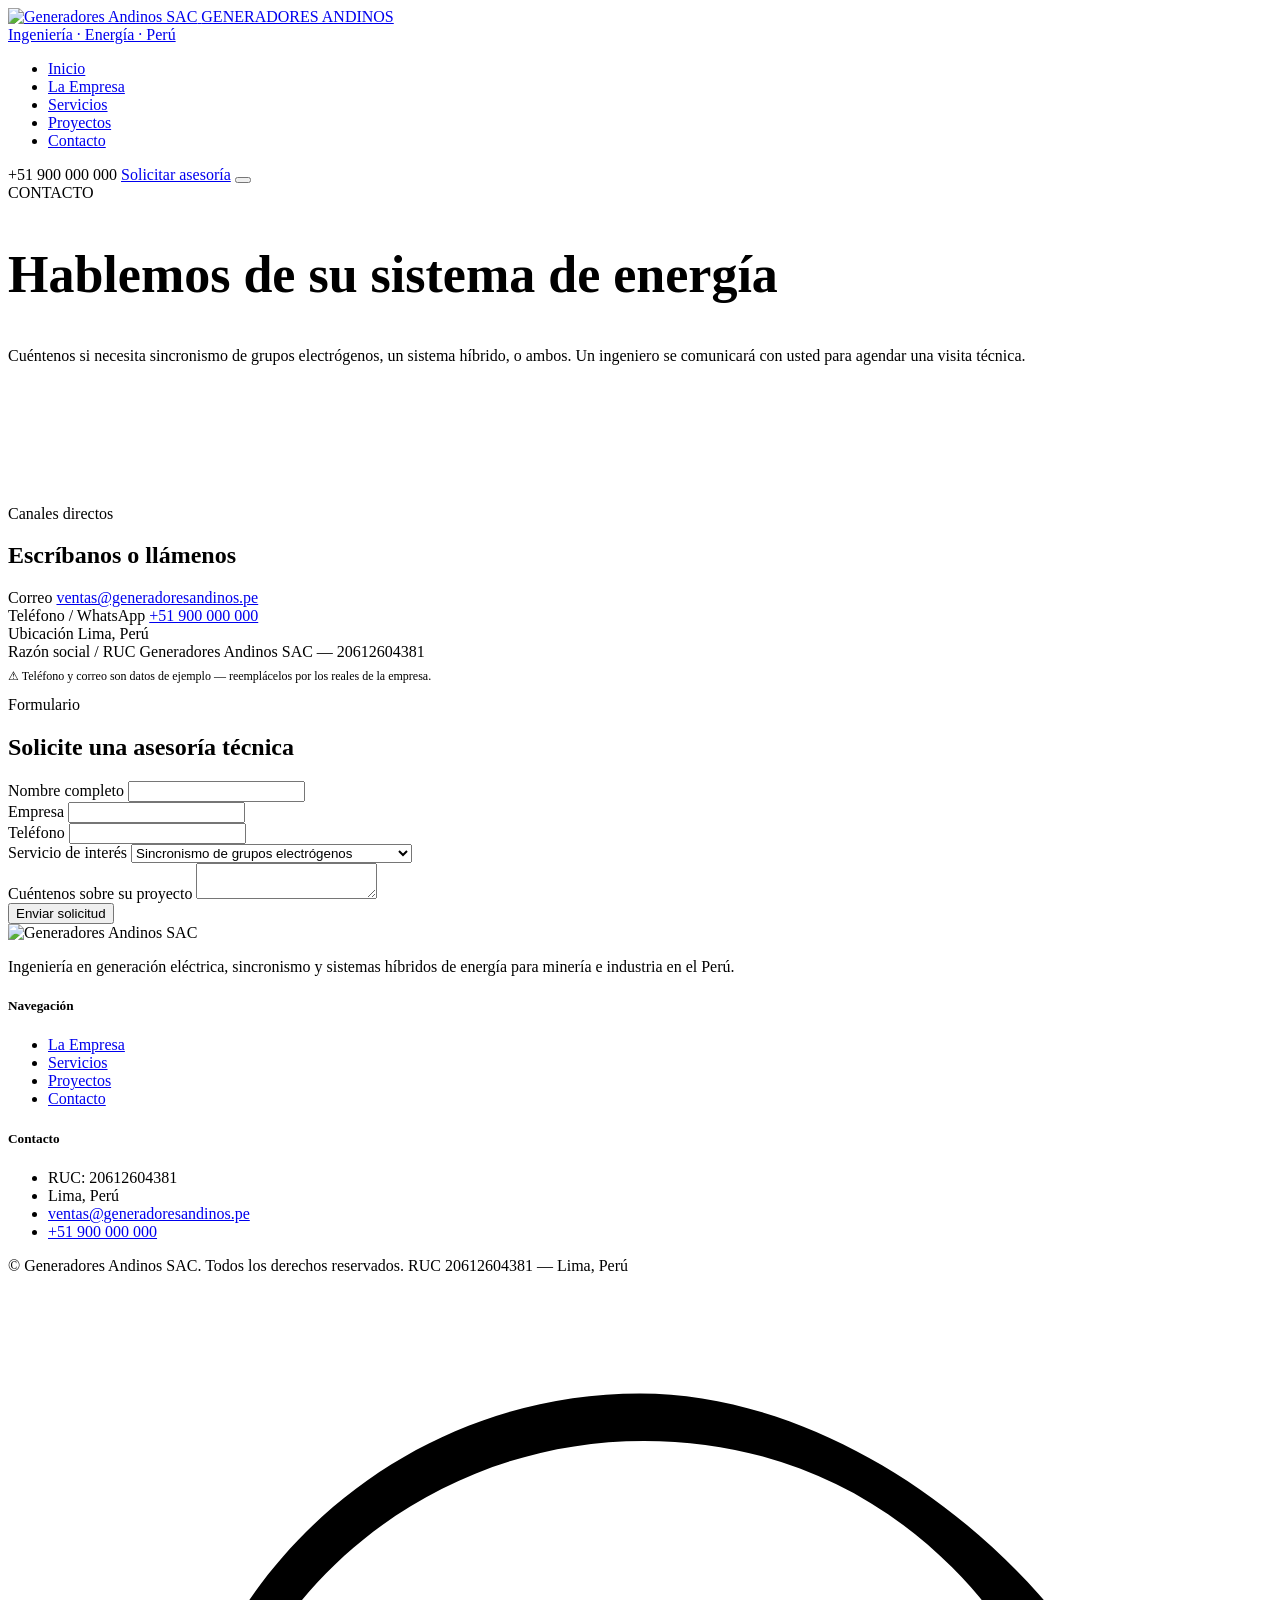
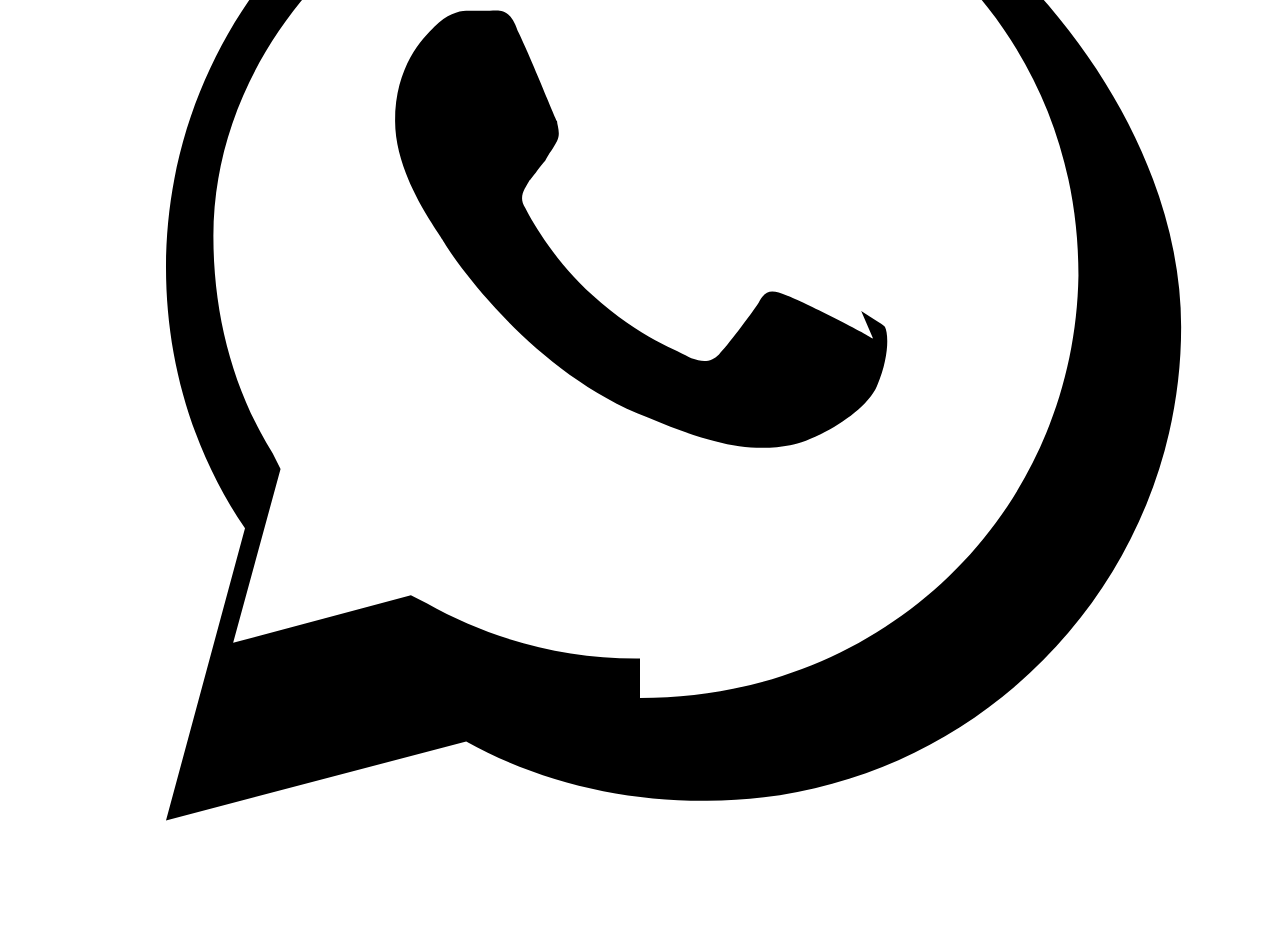
==== contacto.html @ 54067fe4 "Add files via upload" ====
<!DOCTYPE html>
<html lang="es-PE">
<head>
<meta charset="UTF-8">
<meta name="viewport" content="width=device-width, initial-scale=1.0">
<title>Contacto | Generadores Andinos SAC</title>
<meta name="description" content="Contáctese con Generadores Andinos SAC para asesoría en sincronismo de grupos electrógenos y sistemas híbridos de energía.">
<link rel="icon" href="assets/img/logo.png">
<link rel="preconnect" href="https://fonts.googleapis.com">
<link href="https://fonts.googleapis.com/css2?family=Oswald:wght@400;500;600;700&family=Inter:wght@400;500;600&family=IBM+Plex+Mono:wght@400;500&display=swap" rel="stylesheet">
<link rel="stylesheet" href="assets/css/styles.css">
</head>
<body>

<header class="site-header">
  <div class="wrap">
    <a href="index.html" class="brand">
      <img src="assets/img/logo.png" alt="Generadores Andinos SAC">
      <span class="brand-text">
        <span class="b1">GENERADORES ANDINOS</span><br>
        <span class="b2">Ingeniería · Energía · Perú</span>
      </span>
    </a>
    <nav class="main-nav" aria-label="Navegación principal">
      <ul>
        <li><a href="index.html">Inicio</a></li>
        <li><a href="nosotros.html">La Empresa</a></li>
        <li><a href="servicios.html">Servicios</a></li>
        <li><a href="proyectos.html">Proyectos</a></li>
        <li><a href="contacto.html" class="active">Contacto</a></li>
      </ul>
    </nav>
    <div class="header-actions">
      <span class="tel">+51 900 000 000</span>
      <a href="contacto.html" class="btn">Solicitar asesoría</a>
      <button class="nav-toggle" aria-label="Abrir menú" aria-expanded="false"><span></span></button>
    </div>
  </div>
</header>

<section class="hero" style="padding-bottom:0;">
  <div class="wrap" style="padding-bottom:56px;">
    <div class="hero-kicker">CONTACTO</div>
    <h1 style="font-size: clamp(30px,4.6vw,52px);">Hablemos de su sistema de energía</h1>
    <p class="lead">Cuéntenos si necesita sincronismo de grupos electrógenos, un sistema híbrido, o ambos. Un ingeniero se comunicará con usted para agendar una visita técnica.</p>
  </div>
  <svg class="skyline hero-bg-peaks skyline-dark" viewBox="0 0 1200 60" fill="none" xmlns="http://www.w3.org/2000/svg" preserveAspectRatio="none" aria-hidden="true">
    <path d="M0,45 60,45 100,15 140,35 180,8 230,40 270,20 330,42 380,12 420,44 480,44 540,18 580,45 640,44 700,14 760,40 820,28 860,44 920,44 980,16 1030,42 1090,35 1140,44 1200,44" stroke-width="1.5"/>
  </svg>
</section>

<section>
  <div class="wrap contact-grid">
    <div class="reveal">
      <div class="eyebrow">Canales directos</div>
      <h2>Escríbanos o llámenos</h2>
      <div class="contact-card">
        <span class="k">Correo</span>
        <span class="v"><a href="mailto:ventas@generadoresandinos.pe">ventas@generadoresandinos.pe</a></span>
      </div>
      <div class="contact-card">
        <span class="k">Teléfono / WhatsApp</span>
        <span class="v"><a href="tel:+51900000000">+51 900 000 000</a></span>
      </div>
      <div class="contact-card">
        <span class="k">Ubicación</span>
        <span class="v">Lima, Perú</span>
      </div>
      <div class="contact-card">
        <span class="k">Razón social / RUC</span>
        <span class="v">Generadores Andinos SAC — 20612604381</span>
      </div>
      <p style="font-family: var(--font-mono); font-size:12px; color:var(--ink-500); margin-top:8px;">⚠ Teléfono y correo son datos de ejemplo — reemplácelos por los reales de la empresa.</p>
    </div>

    <div class="reveal">
      <div class="eyebrow">Formulario</div>
      <h2>Solicite una asesoría técnica</h2>
      <form class="contact-form">
        <div>
          <label for="nombre">Nombre completo</label>
          <input type="text" id="nombre" name="nombre" required>
        </div>
        <div>
          <label for="empresa">Empresa</label>
          <input type="text" id="empresa" name="empresa">
        </div>
        <div>
          <label for="telefono">Teléfono</label>
          <input type="tel" id="telefono" name="telefono">
        </div>
        <div>
          <label for="servicio">Servicio de interés</label>
          <select id="servicio" name="servicio">
            <option value="Sincronismo de grupos electrógenos">Sincronismo de grupos electrógenos</option>
            <option value="Sistemas híbridos (Genset + Solar + BESS)">Sistemas híbridos (Genset + Solar + BESS)</option>
            <option value="Ambos">Ambos</option>
            <option value="Mantenimiento">Mantenimiento</option>
            <option value="Otro">Otro</option>
          </select>
        </div>
        <div>
          <label for="mensaje">Cuéntenos sobre su proyecto</label>
          <textarea id="mensaje" name="mensaje" required></textarea>
        </div>
        <button type="submit" class="btn primary">Enviar solicitud</button>
      </form>
    </div>
  </div>
</section>

<footer class="site-footer">
  <div class="wrap footer-main">
    <div class="footer-brand">
      <img src="assets/img/logo-transparent.png" alt="Generadores Andinos SAC">
      <p>Ingeniería en generación eléctrica, sincronismo y sistemas híbridos de energía para minería e industria en el Perú.</p>
    </div>
    <div class="footer-col">
      <h5>Navegación</h5>
      <ul>
        <li><a href="nosotros.html">La Empresa</a></li>
        <li><a href="servicios.html">Servicios</a></li>
        <li><a href="proyectos.html">Proyectos</a></li>
        <li><a href="contacto.html">Contacto</a></li>
      </ul>
    </div>
    <div class="footer-col">
      <h5>Contacto</h5>
      <ul>
        <li>RUC: 20612604381</li>
        <li>Lima, Perú</li>
        <li><a href="mailto:ventas@generadoresandinos.pe">ventas@generadoresandinos.pe</a></li>
        <li><a href="tel:+51900000000">+51 900 000 000</a></li>
      </ul>
    </div>
  </div>
  <div class="wrap footer-bottom">
    <span>© <span data-year></span> Generadores Andinos SAC. Todos los derechos reservados.</span>
    <span>RUC 20612604381 — Lima, Perú</span>
  </div>
</footer>

<a class="wa-float" href="https://api.whatsapp.com/send?phone=51900000000&text=Hola%2C%20me%20gustar%C3%ADa%20recibir%20m%C3%A1s%20informaci%C3%B3n%20sobre%20sus%20servicios." aria-label="Escribir por WhatsApp" target="_blank" rel="noopener">
  <svg viewBox="0 0 32 32" xmlns="http://www.w3.org/2000/svg"><path d="M16 3C9.4 3 4 8.4 4 15c0 2.4.7 4.7 2 6.6L4 29l7.6-2c1.8 1 3.9 1.5 6 1.5h.1c6.6 0 12-5.4 12-12S22.6 3 16 3zm0 21.9h-.1c-1.9 0-3.7-.5-5.3-1.4l-.4-.2-4.5 1.2 1.2-4.4-.2-.4c-1-1.6-1.5-3.5-1.5-5.5C5.2 9 10 4.2 16.1 4.2c3 0 5.7 1.1 7.8 3.2 2.1 2.1 3.2 4.8 3.2 7.8-.1 6-4.9 10.7-11.1 10.7zm5.9-8.1c-.3-.2-1.9-1-2.2-1.1-.3-.1-.5-.2-.7.2-.2.3-.8 1.1-1 1.3-.2.2-.4.2-.7.1-.3-.2-1.3-.5-2.5-1.6-.9-.8-1.5-1.8-1.7-2.2-.2-.3 0-.5.1-.7.1-.1.3-.4.4-.5.1-.2.2-.3.3-.5.1-.2 0-.4 0-.5-.1-.2-.7-1.7-1-2.3-.2-.6-.5-.5-.7-.5h-.6c-.2 0-.5.1-.8.4-.3.3-1 1-1 2.4s1.1 2.8 1.2 3c.1.2 2.1 3.3 5.2 4.5.7.3 1.3.5 1.7.6.7.2 1.4.2 1.9.1.6-.1 1.9-.8 2.2-1.5.3-.7.3-1.3.2-1.5-.1-.1-.3-.2-.6-.4z"/></svg>
</a>

<script src="assets/js/main.js"></script>
</body>
</html>
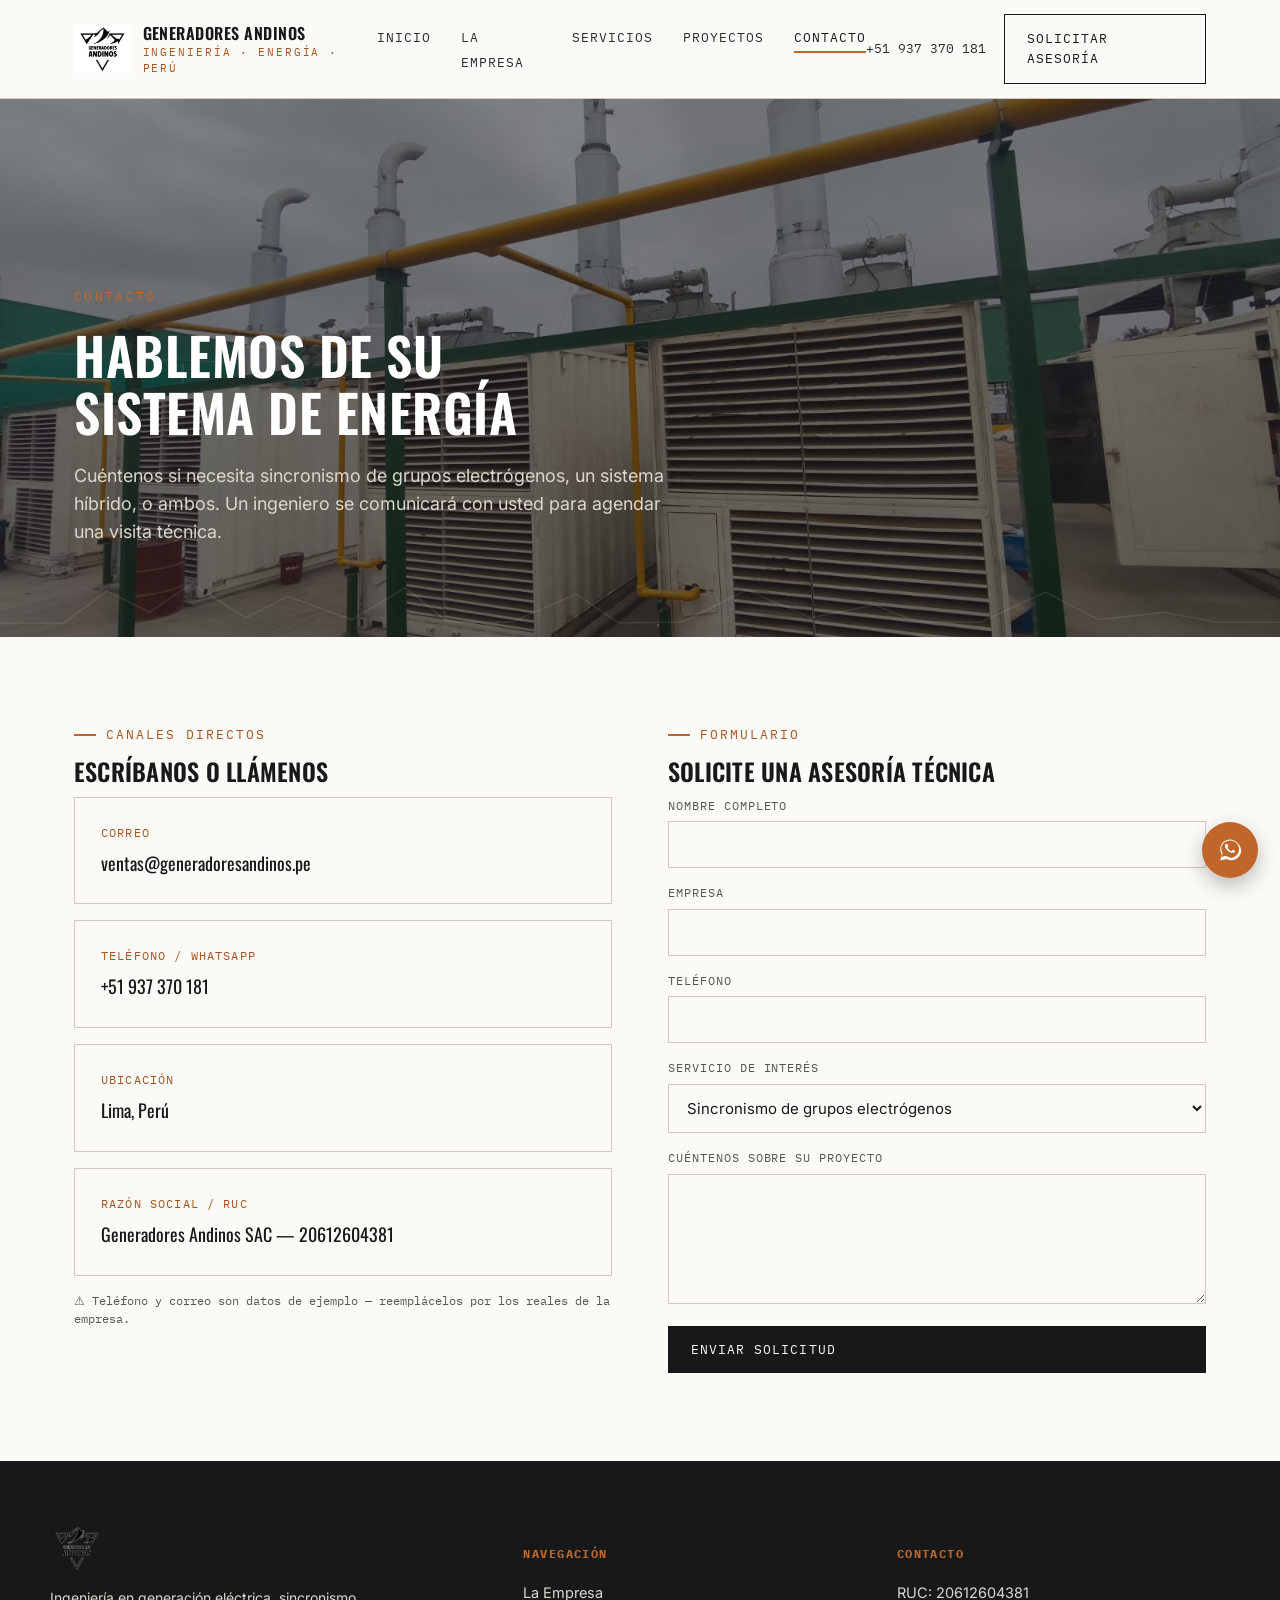
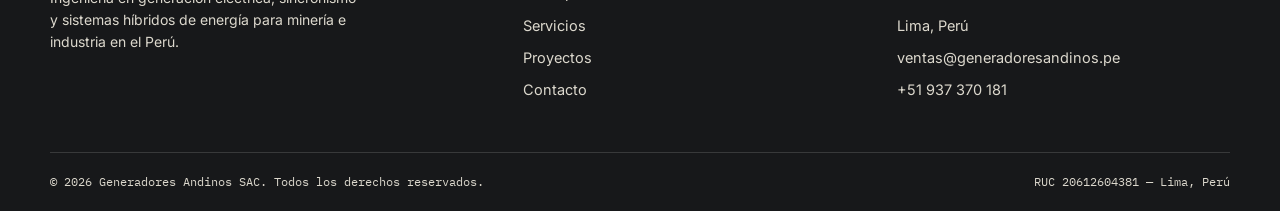
==== commit 8cc5a15c: "Update contact phone number and WhatsApp link" ====
--- a/contacto.html
+++ b/contacto.html
@@ -31,7 +31,7 @@
       </ul>
     </nav>
     <div class="header-actions">
-      <span class="tel">+51 900 000 000</span>
+      <span class="tel">+51 937 370 181</span>
       <a href="contacto.html" class="btn">Solicitar asesoría</a>
       <button class="nav-toggle" aria-label="Abrir menú" aria-expanded="false"><span></span></button>
     </div>
@@ -60,7 +60,7 @@
       </div>
       <div class="contact-card">
         <span class="k">Teléfono / WhatsApp</span>
-        <span class="v"><a href="tel:+51900000000">+51 900 000 000</a></span>
+        <span class="v"><a href="tel:+51937370181">+51 937 370 181</a></span>
       </div>
       <div class="contact-card">
         <span class="k">Ubicación</span>
@@ -130,7 +130,7 @@
         <li>RUC: 20612604381</li>
         <li>Lima, Perú</li>
         <li><a href="mailto:ventas@generadoresandinos.pe">ventas@generadoresandinos.pe</a></li>
-        <li><a href="tel:+51900000000">+51 900 000 000</a></li>
+        <li><a href="tel:+51937370181">+51 937 370 181</a></li>
       </ul>
     </div>
   </div>
@@ -140,7 +140,7 @@
   </div>
 </footer>
 
-<a class="wa-float" href="https://api.whatsapp.com/send?phone=51900000000&text=Hola%2C%20me%20gustar%C3%ADa%20recibir%20m%C3%A1s%20informaci%C3%B3n%20sobre%20sus%20servicios." aria-label="Escribir por WhatsApp" target="_blank" rel="noopener">
+<a class="wa-float" href="https://api.whatsapp.com/send?phone=51937370181&text=Hola%2C%20me%20gustar%C3%ADa%20recibir%20m%C3%A1s%20informaci%C3%B3n%20sobre%20sus%20servicios." aria-label="Escribir por WhatsApp" target="_blank" rel="noopener">
   <svg viewBox="0 0 32 32" xmlns="http://www.w3.org/2000/svg"><path d="M16 3C9.4 3 4 8.4 4 15c0 2.4.7 4.7 2 6.6L4 29l7.6-2c1.8 1 3.9 1.5 6 1.5h.1c6.6 0 12-5.4 12-12S22.6 3 16 3zm0 21.9h-.1c-1.9 0-3.7-.5-5.3-1.4l-.4-.2-4.5 1.2 1.2-4.4-.2-.4c-1-1.6-1.5-3.5-1.5-5.5C5.2 9 10 4.2 16.1 4.2c3 0 5.7 1.1 7.8 3.2 2.1 2.1 3.2 4.8 3.2 7.8-.1 6-4.9 10.7-11.1 10.7zm5.9-8.1c-.3-.2-1.9-1-2.2-1.1-.3-.1-.5-.2-.7.2-.2.3-.8 1.1-1 1.3-.2.2-.4.2-.7.1-.3-.2-1.3-.5-2.5-1.6-.9-.8-1.5-1.8-1.7-2.2-.2-.3 0-.5.1-.7.1-.1.3-.4.4-.5.1-.2.2-.3.3-.5.1-.2 0-.4 0-.5-.1-.2-.7-1.7-1-2.3-.2-.6-.5-.5-.7-.5h-.6c-.2 0-.5.1-.8.4-.3.3-1 1-1 2.4s1.1 2.8 1.2 3c.1.2 2.1 3.3 5.2 4.5.7.3 1.3.5 1.7.6.7.2 1.4.2 1.9.1.6-.1 1.9-.8 2.2-1.5.3-.7.3-1.3.2-1.5-.1-.1-.3-.2-.6-.4z"/></svg>
 </a>
 
--- a/assets/css/styles.css
+++ b/assets/css/styles.css
@@ -0,0 +1,472 @@
+/* =========================================================
+   GENERADORES ANDINOS SAC
+   Tokens: piedra (stone), tinta (ink), acero (steel), oxido (rust)
+   ========================================================= */
+:root{
+  --stone-050: #F3F1EC;
+  --stone-100: #EAE7DF; 
+  --stone-200: #DCD8CD;
+  --line:       #CFCABD;
+  --ink-900:   #17181A;
+  --ink-700:   #2B2C2E;
+  --ink-500:   #55564F;
+  --paper:     #FBFAF7;
+  --steel-600: #33505F;
+  --steel-700: #22394450;
+  --steel-050: #E7EEF1;
+  --rust-500:  #C1662B;
+  --rust-600:  #A6551F;
+  --focus:     #1E6FA8;
+
+  --font-display: "Oswald", "Arial Narrow", sans-serif;
+  --font-body: "Inter", -apple-system, BlinkMacSystemFont, "Segoe UI", sans-serif;
+  --font-mono: "IBM Plex Mono", ui-monospace, monospace;
+
+  --container: 1180px;
+  --radius: 2px;
+}
+
+*, *::before, *::after{ box-sizing: border-box; }
+html{ scroll-behavior: smooth; }
+body{
+  margin:0;
+  font-family: var(--font-body);
+  color: var(--ink-700);
+  background: var(--paper);
+  -webkit-font-smoothing: antialiased;
+  line-height: 1.55;
+}
+img{ max-width:100%; display:block; }
+a{ color:inherit; text-decoration:none; }
+h1,h2,h3,h4{
+  font-family: var(--font-display);
+  color: var(--ink-900);
+  text-transform: uppercase;
+  letter-spacing: 0.01em;
+  line-height: 1.08;
+  margin: 0 0 .5em;
+  font-weight: 600;
+}
+p{ margin: 0 0 1em; }
+ul{ margin:0; padding:0; list-style:none; }
+button{ font-family: inherit; }
+
+:focus-visible{
+  outline: 3px solid var(--focus);
+  outline-offset: 3px;
+}
+
+.wrap{
+  max-width: var(--container);
+  margin: 0 auto;
+  padding: 0 24px;
+}
+
+.eyebrow{
+  display:flex;
+  align-items:center;
+  gap:10px;
+  font-family: var(--font-mono);
+  font-size: 12.5px;
+  letter-spacing: .16em;
+  text-transform: uppercase;
+  color: var(--rust-600);
+  margin-bottom: 14px;
+}
+.eyebrow::before{
+  content:"";
+  width: 22px; height:2px;
+  background: var(--rust-500);
+  display:inline-block;
+}
+
+.btn{
+  display:inline-flex;
+  align-items:center;
+  gap:10px;
+  font-family: var(--font-mono);
+  font-size: 13px;
+  letter-spacing: .08em;
+  text-transform: uppercase;
+  padding: 14px 22px;
+  border: 1.5px solid var(--ink-900);
+  color: var(--ink-900);
+  background: transparent;
+  transition: background .15s ease, color .15s ease, transform .15s ease;
+  cursor:pointer;
+}
+.btn:hover{ background: var(--ink-900); color: var(--paper); }
+.btn.primary{ background: var(--ink-900); color: var(--paper); }
+.btn.primary:hover{ background: var(--rust-600); border-color: var(--rust-600); }
+.btn.ghost-light{ border-color: rgba(255,255,255,.55); color:#fff; }
+.btn.ghost-light:hover{ background:#fff; color: var(--ink-900); }
+
+/* ---------- Header ---------- */
+.site-header{
+  position: sticky; top:0; z-index: 100;
+  background: rgba(251,250,247,.92);
+  backdrop-filter: blur(6px);
+  border-bottom: 1px solid var(--line);
+}
+.site-header .wrap{
+  display:flex; align-items:center; justify-content:space-between;
+  padding-top: 14px; padding-bottom: 14px;
+}
+.brand{ display:flex; align-items:center; gap:12px; }
+.brand img{ height: 48px; width:auto; }
+.brand-text{ font-family: var(--font-display); line-height:1; }
+.brand-text .b1{ font-size: 16px; letter-spacing:.03em; color: var(--ink-900); font-weight:600;}
+.brand-text .b2{ font-size: 10.5px; letter-spacing:.18em; color: var(--rust-600); font-family: var(--font-mono); text-transform: uppercase; }
+
+.main-nav ul{ display:flex; gap: 30px; }
+.main-nav a{
+  font-family: var(--font-mono);
+  font-size: 12.5px;
+  letter-spacing:.08em;
+  text-transform: uppercase;
+  color: var(--ink-700);
+  padding: 6px 0;
+  border-bottom: 2px solid transparent;
+}
+.main-nav a:hover, .main-nav a.active{ border-color: var(--rust-500); color: var(--ink-900); }
+
+.header-actions{ display:flex; align-items:center; gap:18px; }
+.header-actions .tel{ font-family: var(--font-mono); font-size: 13px; color: var(--ink-700); white-space:nowrap; }
+.nav-toggle{
+  display:none;
+  width:40px; height:40px;
+  border:1px solid var(--ink-900);
+  background:none;
+  position:relative;
+}
+.nav-toggle span, .nav-toggle span::before, .nav-toggle span::after{
+  content:""; position:absolute; left:9px; right:9px; height:2px; background: var(--ink-900);
+}
+.nav-toggle span{ top:19px; }
+.nav-toggle span::before{ top:-7px; }
+.nav-toggle span::after{ top:7px; }
+
+/* ---------- Skyline / waveform divider (signature element) ---------- */
+.skyline{ display:block; width:100%; height:auto; }
+.skyline-light path{ stroke: var(--line); }
+.skyline-dark path{ stroke: rgba(255,255,255,.18); }
+.skyline-accent path{ stroke: var(--rust-500); }
+
+/* ---------- Hero ---------- */
+.hero{
+  position:relative;
+  background-color: var(--ink-900);
+  background-image:
+    linear-gradient(rgba(23,24,26,.50), rgba(23,24,26,.55)),
+    url('../img/hero-bg.jpg');
+  background-size: cover;
+  background-position: center;
+  background-repeat: no-repeat;
+  color: var(--stone-050);
+  overflow:hidden;
+}
+.hero .wrap{
+  padding-top: 100px;
+  padding-bottom: 64px;
+  position:relative;
+  z-index:2;
+}
+.hero-kicker{
+  font-family: var(--font-mono);
+  font-size: 13px;
+  letter-spacing:.18em;
+  text-transform:uppercase;
+  color: var(--rust-500);
+  margin-bottom: 20px;
+  display:flex; align-items:center; gap:10px;
+}
+.hero h1{
+  color:#fff;
+  font-size: clamp(34px, 5.4vw, 68px);
+  max-width: 16ch;
+  margin-bottom: 22px;
+}
+.hero .lead{
+  color: var(--stone-200);
+  font-size: 18px;
+  max-width: 56ch;
+  margin-bottom: 36px;
+}
+.hero-ctas{ display:flex; gap:16px; flex-wrap:wrap; margin-bottom: 56px;}
+.hero-stats{
+  display:grid;
+  grid-template-columns: repeat(3,1fr);
+  gap: 24px;
+  border-top: 1px solid rgba(255,255,255,.18);
+  padding-top: 28px;
+  max-width: 720px;
+}
+.hero-stats .stat b{
+  display:block; font-family: var(--font-display); font-size: 30px; color:#fff;
+}
+.hero-stats .stat span{
+  font-family: var(--font-mono); font-size: 11.5px; letter-spacing:.08em; text-transform:uppercase; color: var(--stone-200);
+}
+.hero-bg-peaks{
+  position:absolute; left:0; right:0; bottom:-2px; z-index:1; opacity:.5;
+}
+
+/* ---------- Section scaffolding ---------- */
+section{ padding: 88px 0; }
+section.tight{ padding: 56px 0; }
+.section-head{
+  display:flex; justify-content:space-between; align-items:flex-end; gap:32px;
+  margin-bottom: 48px; flex-wrap:wrap;
+}
+.section-head h2{ font-size: clamp(26px,3.4vw,40px); max-width: 18ch; margin:0; }
+.section-head .desc{ max-width: 44ch; color: var(--ink-500); margin:0; }
+
+.bg-stone{ background: var(--stone-100); }
+.bg-ink{ background: var(--ink-900); color: var(--stone-100); }
+.bg-ink h2, .bg-ink h3{ color:#fff; }
+.bg-ink .eyebrow{ color: var(--rust-500); }
+.bg-ink .project-card h3{ color: var(--ink-900); }
+
+/* ---------- Two pillars (home) ---------- */
+.pillars{
+  display:grid;
+  grid-template-columns: 1fr 1fr;
+  gap: 1px;
+  background: var(--line);
+  border: 1px solid var(--line);
+}
+.pillar{
+  background: var(--paper);
+  padding: 40px 36px;
+  position:relative;
+}
+.pillar .tag{
+  font-family: var(--font-mono); font-size:11.5px; letter-spacing:.1em; text-transform:uppercase;
+  color: var(--paper); background: var(--ink-900); padding:4px 10px; display:inline-block; margin-bottom:22px;
+}
+.pillar.hybrid .tag{ background: var(--rust-600); }
+.pillar h3{ font-size: 26px; margin-bottom: 14px; }
+.pillar p{ color: var(--ink-500); }
+.pillar ul{ margin-top: 18px; }
+.pillar li{
+  font-size: 14.5px; color: var(--ink-700);
+  padding: 9px 0 9px 22px;
+  border-top: 1px solid var(--stone-200);
+  position: relative;
+}
+.pillar li:first-child{ border-top:none; }
+.pillar li::before{
+  content:"—"; position:absolute; left:0; color: var(--rust-500);
+}
+.pillar .btn{ margin-top: 24px; }
+
+/* ---------- Service cards ---------- */
+.services-grid{
+  display:grid;
+  grid-template-columns: repeat(2, 1fr);
+  gap: 1px;
+  background: var(--line);
+  border: 1px solid var(--line);
+}
+.service-card{
+  background: var(--paper);
+  padding: 32px;
+}
+.service-card .tag{
+  font-family: var(--font-mono); font-size:11px; letter-spacing:.1em; text-transform:uppercase; color: var(--rust-600); margin-bottom:10px; display:block;
+}
+.service-card h3{ font-size: 20px; margin-bottom: 12px; }
+.service-card p{ color: var(--ink-500); font-size: 14.8px; margin-bottom:0; }
+
+/* Full service detail blocks (servicios.html) */
+.service-detail{
+  display:grid;
+  grid-template-columns: 0.9fr 1.4fr;
+  gap: 48px;
+  padding: 56px 0;
+  border-top: 1px solid var(--line);
+  align-items:start;
+}
+.service-detail:first-of-type{ border-top:none; }
+.service-detail .num{
+  font-family: var(--font-mono); color: var(--rust-500); font-size:13px; letter-spacing:.1em;
+}
+.service-detail h3{ font-size: clamp(22px,2.6vw,30px); margin-top:8px; }
+.service-detail .body p{ color: var(--ink-500); }
+.service-detail .body ul{ margin-top: 14px; }
+.service-detail .body li{
+  padding-left: 20px; position:relative; margin-bottom: 8px; color: var(--ink-700); font-size: 15px;
+}
+.service-detail .body li::before{ content:"›"; position:absolute; left:0; color: var(--rust-500); font-weight:700; }
+
+/* ---------- Projects ---------- */
+.projects-grid{ display:grid; grid-template-columns: repeat(3,1fr); gap: 28px; }
+.project-card{
+  border: 1px solid var(--line);
+  background: var(--paper);
+  display:flex; flex-direction:column;
+}
+.project-card .thumb{
+  aspect-ratio: 4/3;
+  background: linear-gradient(135deg, var(--steel-050), var(--stone-100));
+  display:flex; align-items:center; justify-content:center;
+  border-bottom: 1px solid var(--line);
+}
+.project-card .thumb svg{ width: 56%; opacity:.85; }
+.project-card .thumb img{ width:100%; height:100%; object-fit:cover; }
+.project-card .content{ padding: 22px; display:flex; flex-direction:column; flex:1; }
+.project-card .tag{ font-family: var(--font-mono); font-size:11px; letter-spacing:.08em; text-transform:uppercase; color: var(--rust-600); margin-bottom:8px;}
+.project-card h3{ font-size: 18px; margin-bottom:10px; }
+.project-card p{ font-size: 14px; color: var(--ink-500); flex:1; }
+.project-card .meta{
+  display:flex; justify-content:space-between; font-family: var(--font-mono); font-size:11.5px; color: var(--ink-500);
+  border-top: 1px dashed var(--line); padding-top: 12px; margin-top:12px;
+}
+.placeholder-note{
+  border: 1px dashed var(--rust-500);
+  background: var(--rust-500)10;
+  color: var(--rust-600);
+  font-family: var(--font-mono);
+  font-size: 12.5px;
+  padding: 10px 14px;
+  margin-bottom: 32px;
+  display:inline-block;
+}
+
+/* ---------- CTA band ---------- */
+.cta-band{
+  background: var(--ink-900);
+  color:#fff;
+  padding: 72px 0;
+  text-align:center;
+}
+.cta-band h2{ color:#fff; font-size: clamp(26px,3.6vw,42px); max-width: 22ch; margin: 0 auto 16px; }
+.cta-band p{ color: var(--stone-200); max-width: 52ch; margin:0 auto 32px; }
+.cta-band .ctas{ display:flex; gap:16px; justify-content:center; flex-wrap:wrap; }
+
+/* ---------- About page ---------- */
+.about-grid{ display:grid; grid-template-columns: 1.1fr .9fr; gap: 56px; align-items:start; }
+.value-list{ display:grid; gap: 22px; margin-top: 24px; }
+.value-list .item{ border-top:1px solid var(--line); padding-top:18px; }
+.value-list h4{ font-size:16px; margin-bottom:6px; }
+.value-list p{ color: var(--ink-500); font-size:14.5px; margin:0; }
+
+.fact-panel{
+  background: var(--stone-100);
+  border: 1px solid var(--line);
+  padding: 30px;
+  font-family: var(--font-mono);
+  font-size: 13.5px;
+}
+.fact-panel .row{ display:flex; justify-content:space-between; padding: 12px 0; border-top: 1px dashed var(--stone-200); gap: 12px;}
+.fact-panel .row:first-child{ border-top:none; }
+.fact-panel .row span:first-child{ color: var(--ink-500); }
+.fact-panel .row span:last-child{ color: var(--ink-900); text-align:right; }
+
+/* ---------- Contact ---------- */
+.contact-grid{ display:grid; grid-template-columns: 1fr 1fr; gap: 56px; }
+.contact-card{
+  border: 1px solid var(--line); padding: 26px; margin-bottom: 16px;
+}
+.contact-card .k{ font-family: var(--font-mono); font-size:11.5px; letter-spacing:.1em; text-transform:uppercase; color: var(--rust-600); display:block; margin-bottom:8px; }
+.contact-card .v{ font-size: 18px; color: var(--ink-900); font-family: var(--font-display); text-transform:none; letter-spacing:0; }
+
+form.contact-form{ display:grid; gap: 16px; }
+.contact-form label{ font-family: var(--font-mono); font-size:12px; letter-spacing:.08em; text-transform:uppercase; color: var(--ink-500); display:block; margin-bottom:6px; }
+.contact-form input, .contact-form textarea, .contact-form select{
+  width:100%; padding: 13px 14px; border:1px solid var(--line); background: var(--paper);
+  font-family: var(--font-body); font-size:15px; color: var(--ink-900);
+}
+.contact-form textarea{ min-height: 130px; resize: vertical; }
+.contact-form input:focus, .contact-form textarea:focus, .contact-form select:focus{ border-color: var(--ink-900); }
+
+/* ---------- Footer ---------- */
+.site-footer{ background: var(--ink-900); color: var(--stone-200); padding-top: 0; }
+.footer-main{ padding: 64px 0 40px; display:grid; grid-template-columns: 1.3fr 1fr 1fr; gap: 40px; }
+.footer-brand img{ height: 46px; margin-bottom: 16px; }
+.footer-brand p{ color: var(--stone-200); font-size: 14px; max-width: 34ch; }
+.footer-col h5{
+  font-family: var(--font-mono); font-size:12px; letter-spacing:.12em; text-transform:uppercase; color: var(--rust-500);
+  margin-bottom: 18px;
+}
+.footer-col li{ margin-bottom: 10px; font-size: 14.5px; }
+.footer-col a:hover{ color:#fff; }
+.footer-bottom{
+  border-top: 1px solid rgba(255,255,255,.14);
+  padding: 20px 0;
+  display:flex; justify-content:space-between; flex-wrap:wrap; gap:10px;
+  font-family: var(--font-mono); font-size: 11.5px; color: var(--stone-200);
+}
+
+/* ---------- Whatsapp float ---------- */
+.wa-float{
+  position:fixed; right:22px; bottom:22px; z-index: 200;
+  width:56px; height:56px; border-radius:50%;
+  background: var(--rust-500);
+  display:flex; align-items:center; justify-content:center;
+  box-shadow: 0 8px 20px rgba(0,0,0,.25);
+}
+.wa-float svg{ width:26px; height:26px; fill:#fff; }
+.wa-float:hover{ background: var(--rust-600); }
+
+/* ---------- Reveal on scroll ---------- */
+.reveal{ opacity:0; transform: translateY(18px); transition: opacity .6s ease, transform .6s ease; }
+.reveal.in{ opacity:1; transform:none; }
+
+/* ---------- Utilities ---------- */
+.mt-0{ margin-top:0; }
+.text-center{ text-align:center; }
+
+/* =========================================================
+   Responsive
+   ========================================================= */
+@media (max-width: 980px){
+  .main-nav, .header-actions .tel{ display:none; }
+  .nav-toggle{ display:block; }
+  .site-header.open .main-nav{
+    display:block; position:absolute; top:100%; left:0; right:0;
+    background: var(--paper); border-bottom:1px solid var(--line); padding: 12px 24px 20px;
+  }
+  .site-header.open .main-nav ul{ flex-direction:column; gap:4px; }
+  .site-header.open .main-nav a{ display:block; padding: 12px 0; }
+  .pillars, .services-grid{ grid-template-columns: 1fr; }
+  .service-detail{ grid-template-columns: 1fr; gap: 18px; }
+  .projects-grid{ grid-template-columns: 1fr; }
+  .about-grid, .contact-grid{ grid-template-columns: 1fr; }
+  .footer-main{ grid-template-columns: 1fr; }
+  .hero-stats{ grid-template-columns: 1fr; gap: 16px; }
+}
+
+/* ---------- Project image carousel ---------- */
+.thumb.carousel{ position:relative; overflow:hidden; }
+.carousel-track{
+  display:flex;
+  height:100%;
+  transition: transform .4s ease;
+}
+.carousel-track img{
+  width:100%; height:100%; flex-shrink:0;
+  object-fit:cover;
+}
+.car-btn{
+  position:absolute; top:50%; transform:translateY(-50%);
+  width:32px; height:32px; border-radius:50%;
+  background: rgba(23,24,26,.55);
+  color:#fff; border:none;
+  display:flex; align-items:center; justify-content:center;
+  font-size:18px; line-height:1; cursor:pointer;
+  z-index:3; transition: background .15s ease;
+}
+.car-btn:hover{ background: var(--rust-600); }
+.car-btn.prev{ left:8px; }
+.car-btn.next{ right:8px; }
+.car-dots{
+  position:absolute; bottom:10px; left:0; right:0;
+  display:flex; justify-content:center; gap:6px; z-index:3;
+}
+.car-dot{
+  width:7px; height:7px; border-radius:50%;
+  background: rgba(255,255,255,.55);
+  border:none; padding:0; cursor:pointer;
+}
+.car-dot.active{ background:#fff; }
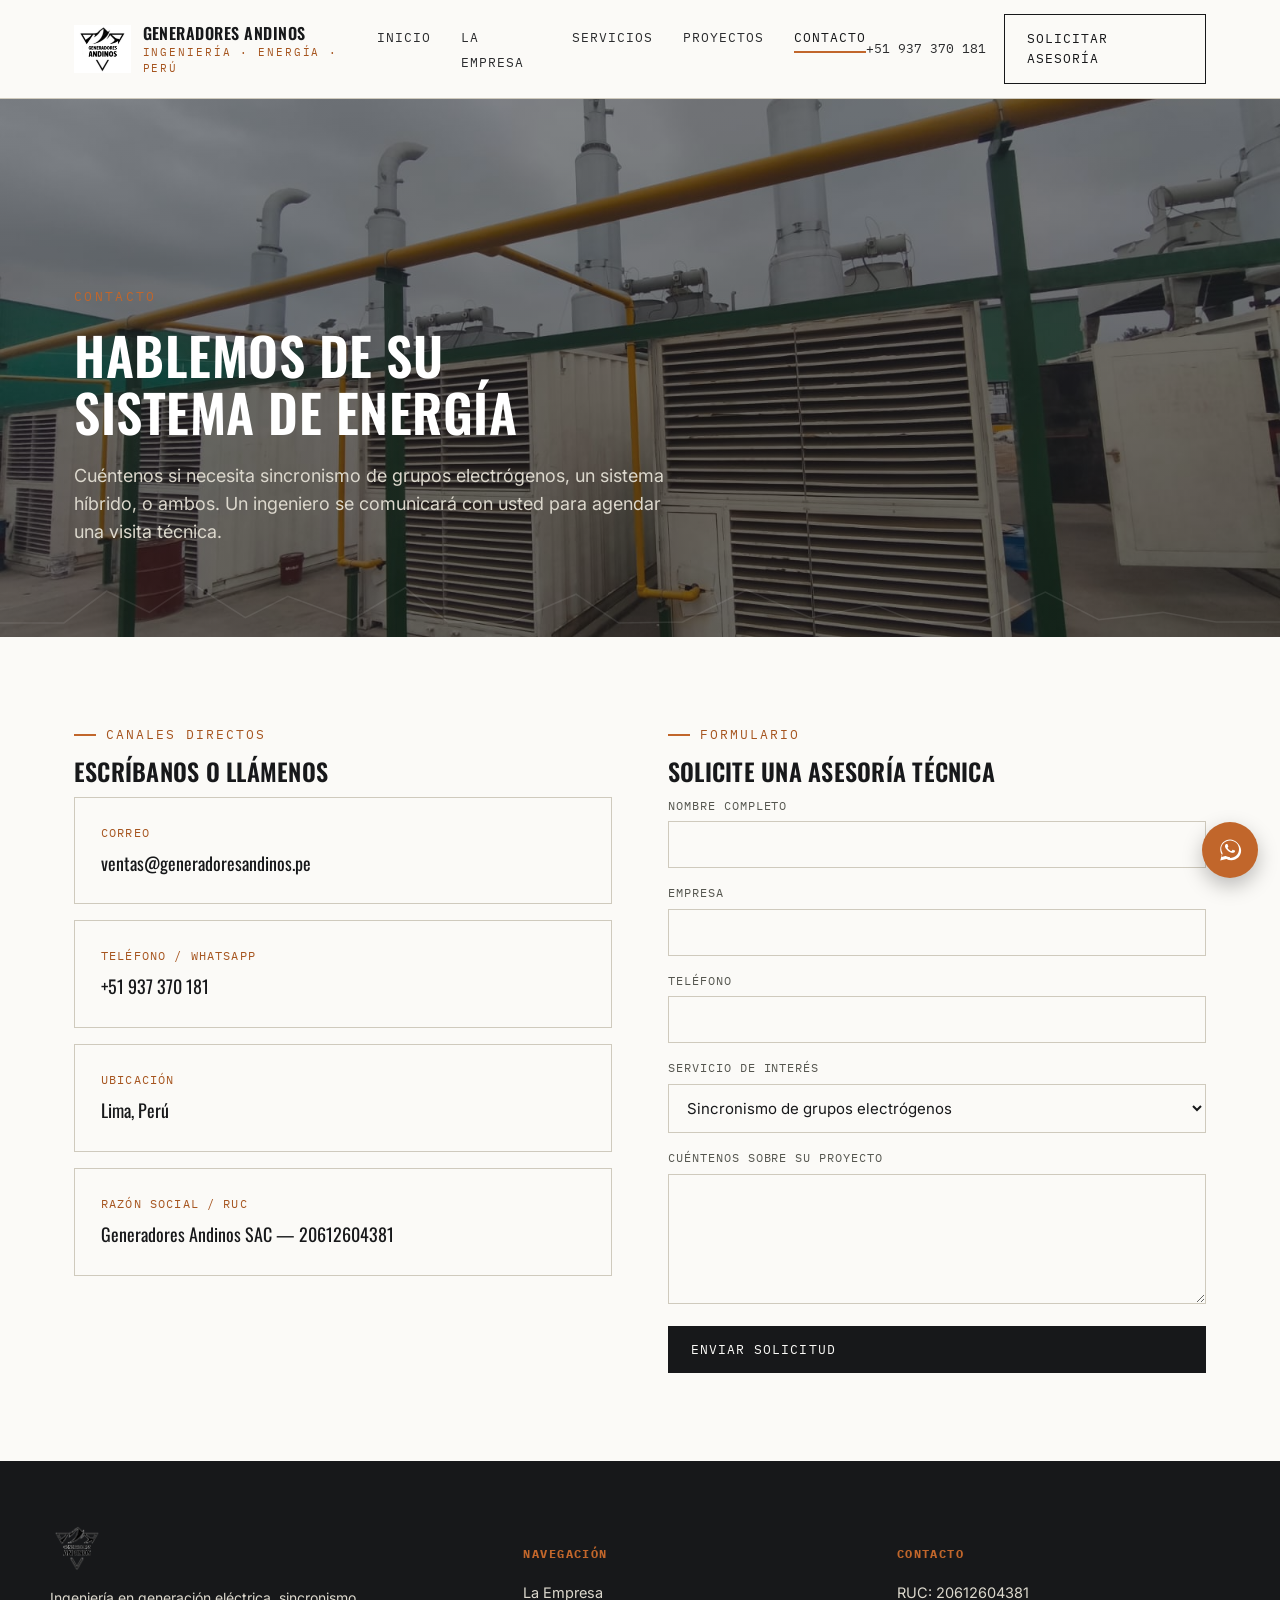
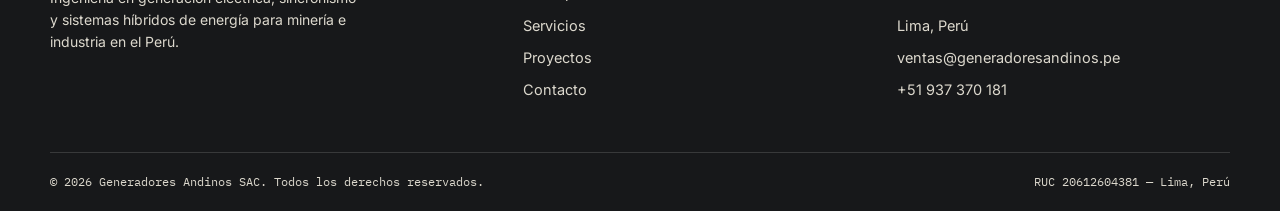
==== commit 600c60c9: "Remove example phone and email placeholder Removed placeholder text for phone and email." ====
--- a/contacto.html
+++ b/contacto.html
@@ -70,7 +70,7 @@
         <span class="k">Razón social / RUC</span>
         <span class="v">Generadores Andinos SAC — 20612604381</span>
       </div>
-      <p style="font-family: var(--font-mono); font-size:12px; color:var(--ink-500); margin-top:8px;">⚠ Teléfono y correo son datos de ejemplo — reemplácelos por los reales de la empresa.</p>
+      <p style="font-family: var(--font-mono); font-size:12px; color:var(--ink-500); margin-top:8px;"></p>
     </div>
 
     <div class="reveal">
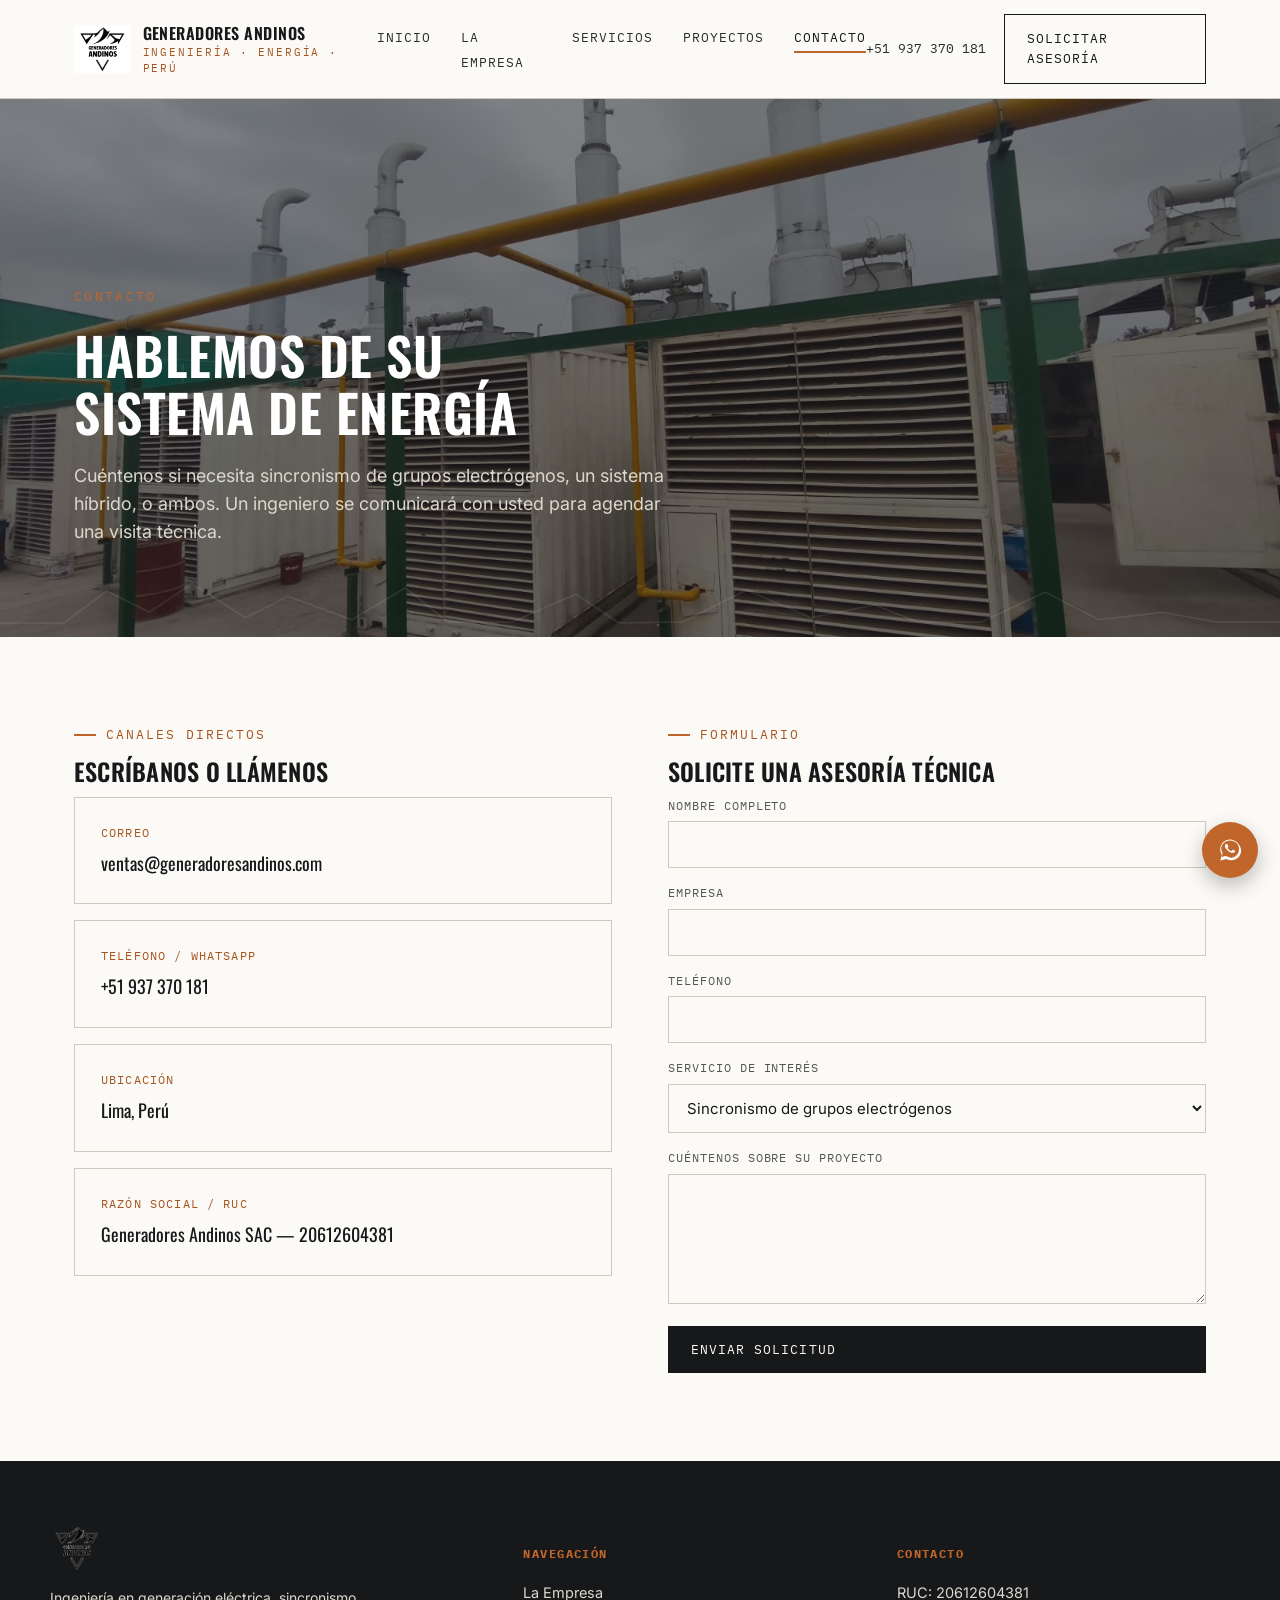
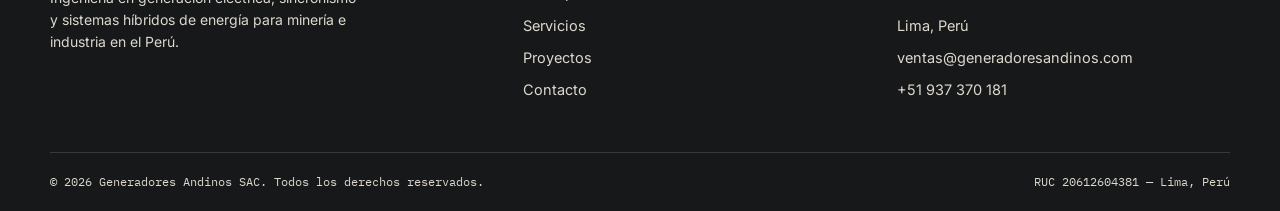
==== commit 60109928: "Update contact email domain from .pe to .com" ====
--- a/contacto.html
+++ b/contacto.html
@@ -56,7 +56,7 @@
       <h2>Escríbanos o llámenos</h2>
       <div class="contact-card">
         <span class="k">Correo</span>
-        <span class="v"><a href="mailto:ventas@generadoresandinos.pe">ventas@generadoresandinos.pe</a></span>
+        <span class="v"><a href="mailto:ventas@generadoresandinos.com">ventas@generadoresandinos.com</a></span>
       </div>
       <div class="contact-card">
         <span class="k">Teléfono / WhatsApp</span>
@@ -129,7 +129,7 @@
       <ul>
         <li>RUC: 20612604381</li>
         <li>Lima, Perú</li>
-        <li><a href="mailto:ventas@generadoresandinos.pe">ventas@generadoresandinos.pe</a></li>
+        <li><a href="mailto:ventas@generadoresandinos.com">ventas@generadoresandinos.com</a></li>
         <li><a href="tel:+51937370181">+51 937 370 181</a></li>
       </ul>
     </div>
